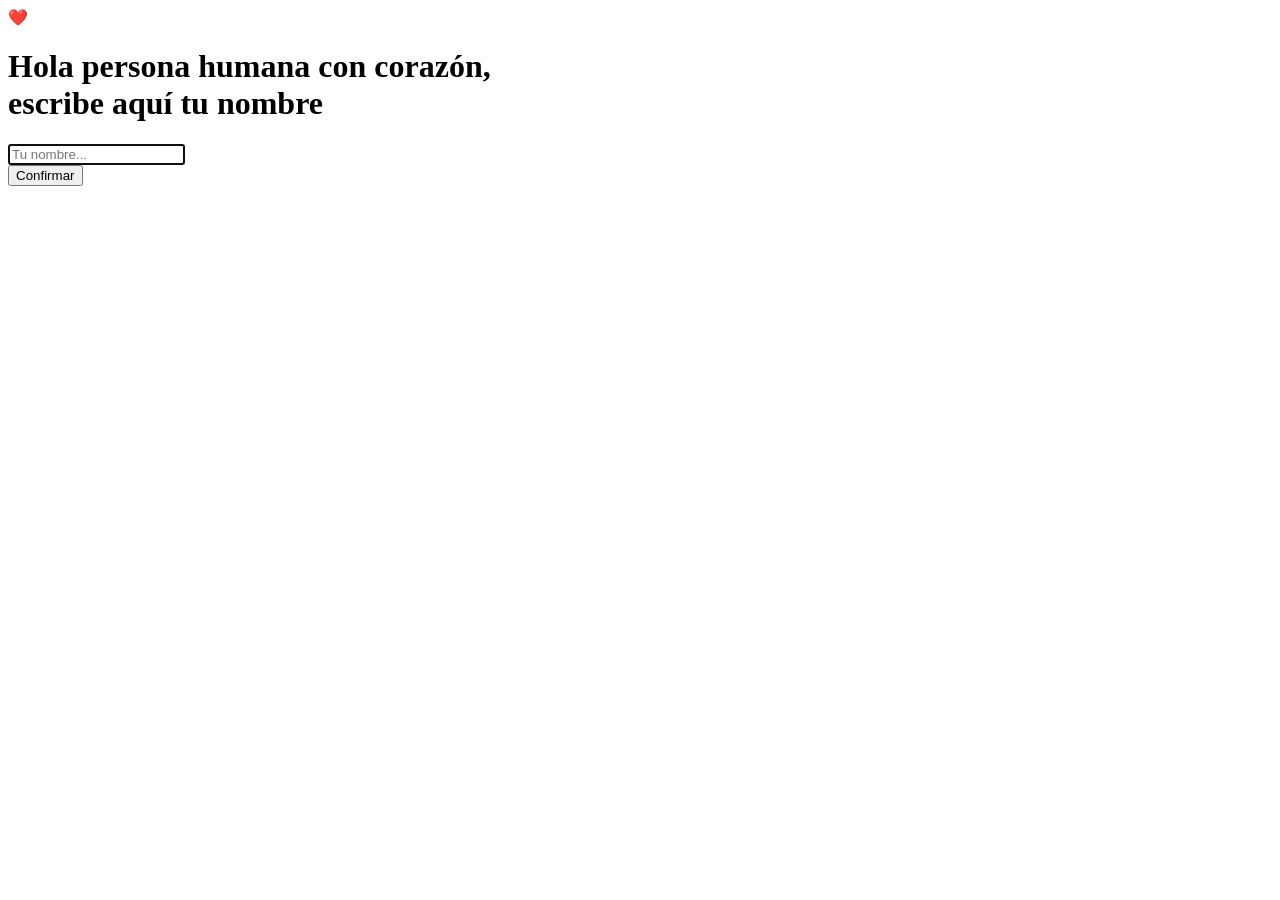
==== Index.html @ 405f0c8b "pagina subida" ====
<!DOCTYPE html>
<html lang="es">
<head>
<meta charset="UTF-8">
<meta name="viewport" content="width=device-width, initial-scale=1.0">
<title>Inicio</title>
<link rel="stylesheet" href="estilos.css">
</head>
<body>
  <div class="tarjeta">
    <div class="corazon">❤️</div>
    <h1>Hola persona humana con corazón,<br>escribe aquí tu nombre</h1>
    <input type="text" id="campoNombre" placeholder="Tu nombre..." autofocus>
    <div class="contenedor-boton">
      <button id="botonConfirmar">Confirmar</button>
    </div>
    <div class="aviso" id="aviso"></div>
  </div>

  <script>
    const campoNombre = document.getElementById('campoNombre');
    const boton = document.getElementById('botonConfirmar');
    const aviso = document.getElementById('aviso');

    function confirmarNombre() {
      const nombre = campoNombre.value.trim();
      if (nombre === '') {
        aviso.textContent = 'Por favor, escribe tu nombre antes de continuar.';
        return;
      }
      localStorage.setItem('nombreGuardado', nombre);
      window.location.href = 'mensaje.html';
      document.getElementById('nombreMensaje3').textContent = nombreGuardado;
    }

    boton.addEventListener('click', confirmarNombre);
    campoNombre.addEventListener('keydown', (e) => {
      if (e.key === 'Enter') confirmarNombre();
    });
  </script>
</body>
</html>
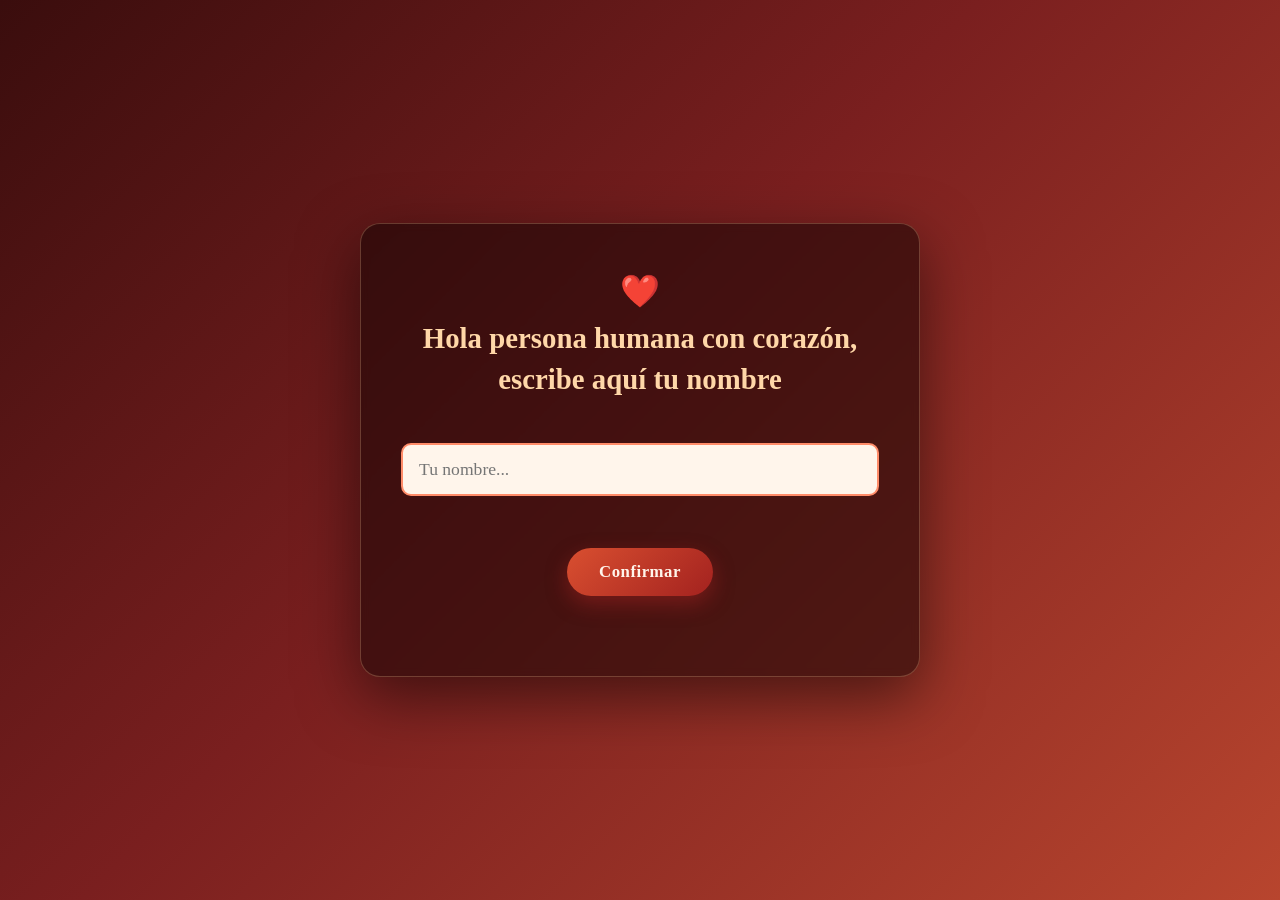
==== commit 0851ae43: "asda" ====
--- a/Index.html
+++ b/Index.html
@@ -4,7 +4,7 @@
 <meta charset="UTF-8">
 <meta name="viewport" content="width=device-width, initial-scale=1.0">
 <title>Inicio</title>
-<link rel="stylesheet" href="estilos.css">
+<link rel="stylesheet" href="Estilos.css">
 </head>
 <body>
   <div class="tarjeta">
--- a/Estilos.css
+++ b/Estilos.css
@@ -0,0 +1,121 @@
+* {
+  box-sizing: border-box;
+  margin: 0;
+  padding: 0;
+}
+
+body {
+  min-height: 100vh;
+  font-family: 'Georgia', 'Times New Roman', serif;
+  background: linear-gradient(135deg, #3a0d0d 0%, #7a1f1f 45%, #b8452e 100%);
+  color: #fff5eb;
+  display: flex;
+  align-items: center;
+  justify-content: center;
+  padding: 24px;
+}
+
+.tarjeta {
+  background: rgba(20, 4, 4, 0.55);
+  border: 1px solid rgba(255, 200, 150, 0.25);
+  border-radius: 20px;
+  padding: 48px 40px;
+  max-width: 560px;
+  width: 100%;
+  text-align: center;
+  box-shadow: 0 20px 60px rgba(0, 0, 0, 0.5);
+  backdrop-filter: blur(4px);
+}
+
+h1 {
+  font-size: 1.8rem;
+  color: #ffd7a8;
+  margin-bottom: 24px;
+  line-height: 1.4;
+}
+
+p {
+  font-size: 1.1rem;
+  line-height: 1.8;
+  margin-bottom: 18px;
+  color: #ffece0;
+}
+
+.nombre-destacado {
+  color: #ff8c69;
+  font-weight: bold;
+}
+
+input[type="text"] {
+  width: 100%;
+  padding: 14px 16px;
+  font-size: 1.1rem;
+  border-radius: 10px;
+  border: 2px solid #b8452e;
+  background: #fff5eb;
+  color: #3a0d0d;
+  margin: 20px 0;
+  font-family: inherit;
+}
+
+input[type="text"]:focus {
+  outline: none;
+  border-color: #ff8c69;
+}
+
+button {
+  background: linear-gradient(135deg, #d94f30, #a3221f);
+  color: #fff5eb;
+  border: none;
+  padding: 14px 32px;
+  font-size: 1.05rem;
+  border-radius: 30px;
+  cursor: pointer;
+  font-family: inherit;
+  font-weight: bold;
+  letter-spacing: 0.5px;
+  box-shadow: 0 8px 20px rgba(163, 34, 31, 0.5);
+  transition: transform 0.15s ease, box-shadow 0.15s ease;
+}
+
+button:hover {
+  transform: translateY(-2px) scale(1.03);
+  box-shadow: 0 12px 28px rgba(163, 34, 31, 0.65);
+}
+
+button:active {
+  transform: translateY(0) scale(0.98);
+}
+
+.contenedor-boton {
+  display: flex;
+  justify-content: center;
+  margin-top: 32px;
+}
+
+.aviso {
+  font-size: 0.9rem;
+  color: #ffb199;
+  margin-top: 12px;
+  min-height: 20px;
+}
+
+.corazon {
+  font-size: 2rem;
+  margin-bottom: 8px;
+}
+
+.gif-espacio {
+  margin-top: 24px;
+  border: 2px dashed rgba(255, 200, 150, 0.4);
+  border-radius: 14px;
+  padding: 40px 20px;
+  color: #ffb199;
+  font-size: 0.95rem;
+}
+
+.gif-espacio img {
+  max-width: 100%;
+  border-radius: 12px;
+  margin-top: 10px;
+}
